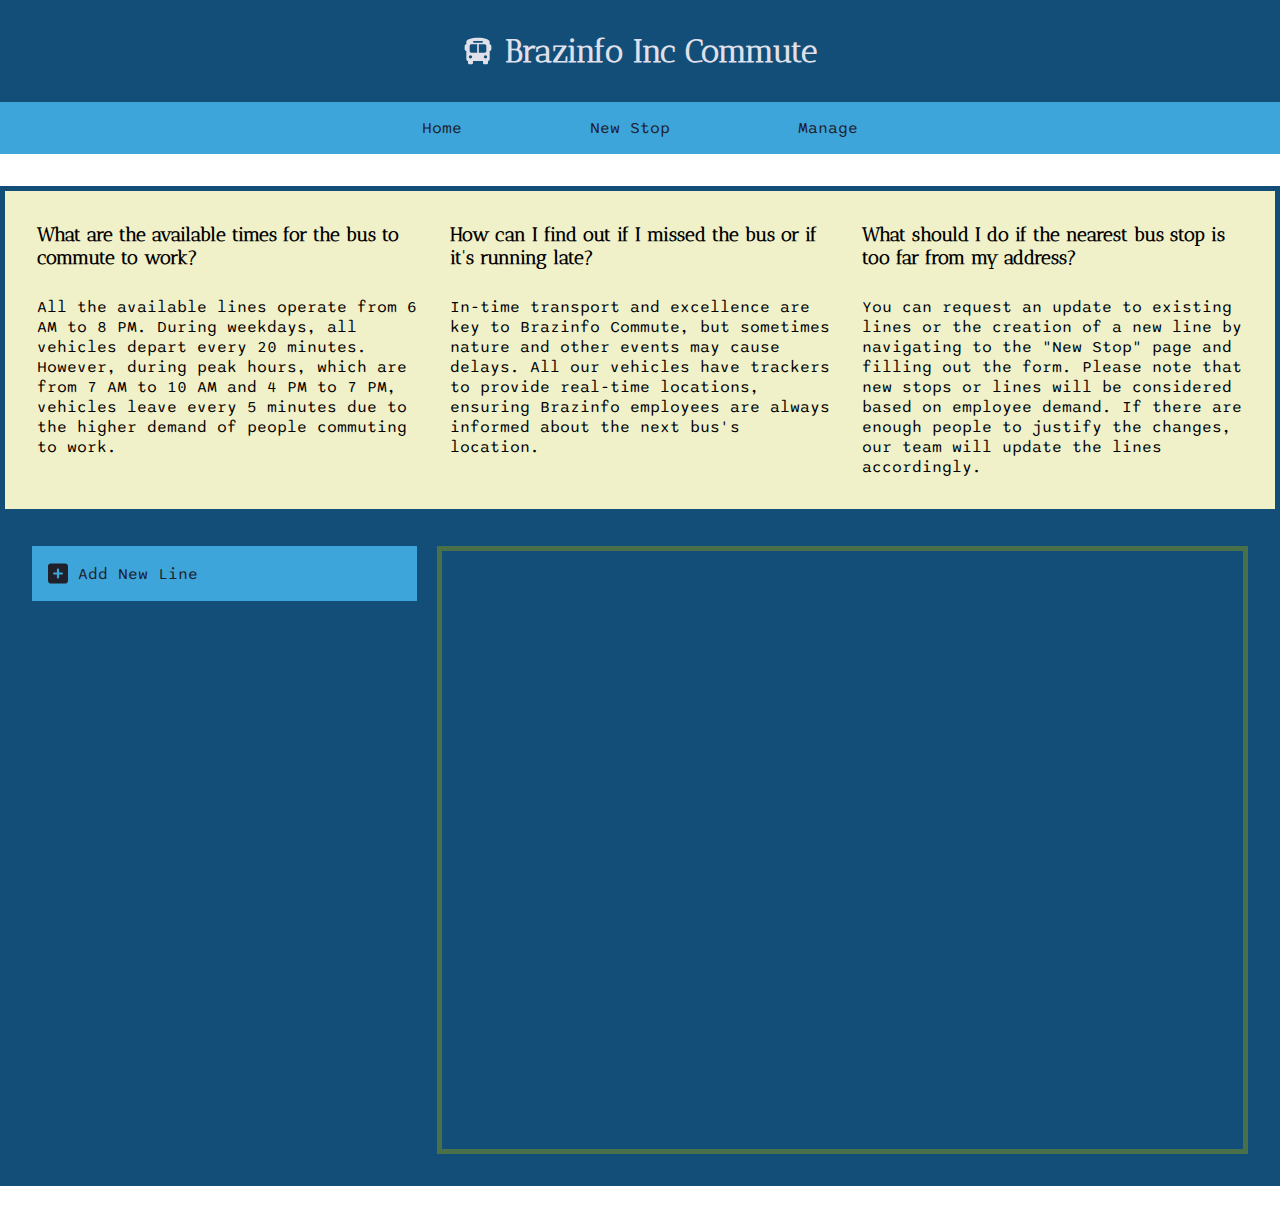
==== project/index.html @ 9173f8b9 "creating content and styles to my project" ====
<!DOCTYPE html>
<html lang="en">

<head>
    <meta charset="UTF-8">
    <meta name="viewport" content="width=device-width, initial-scale=1.0">
    <meta name="description" content="WDD131 Final Project Home Page">
    <meta name="author" content="Adler M Orteney">

    <title>Brazinfo Inc Commute</title>


    <link rel="stylesheet" href="styles/home.css">
</head>

<body>
    <header>
        <section class="logo">
            <img src="images/bus-solid.svg" alt="Site Logo" width="30" class="desktop" loading="lazy">
            <h1>
                Brazinfo Inc Commute
            </h1>
        </section>
        <nav>
            <ul>
                <li><a href="#">Home</a></li>
                <li><a href="#">New Stop</a></li>
                <li><a href="#">Manage</a></li>
            </ul>
        </nav>
    </header>

    <main>
        <section class="questions">
            <section class="question_card">
                <h3>What are the available times for the bus to commute to work?</h3>
                <p>
                    All the available lines operate from 6 AM to 8 PM. During weekdays, all vehicles depart every 20
                    minutes. However, during peak hours, which are from 7 AM to 10 AM and 4 PM to 7 PM, vehicles leave
                    every 5 minutes due to the higher demand of people commuting to work.
                </p>
            </section>
            <section class="question_card">
                <h3>How can I find out if I missed the bus or if it's running late?</h3>
                <p>
                    In-time transport and excellence are key to Brazinfo Commute, but sometimes nature and other events
                    may cause delays. All our vehicles have trackers to provide real-time locations, ensuring Brazinfo
                    employees are always informed about the next bus's location.
                </p>
            </section>
            <section class="question_card">
                <h3>What should I do if the nearest bus stop is too far from my address?</h3>
                <p>
                    You can request an update to existing lines or the creation of a new line by navigating to the "New
                    Stop" page and filling out the form. Please note that new stops or lines will be considered based on
                    employee demand. If there are enough people to justify the changes, our team will update the lines
                    accordingly.
                </p>
            </section>
        </section>

        <section class="lines">
            <section class="line_list">
                <nav>
                    <ul id="lineList">
                        <li>
                            <a href="siteplan.html">
                                <img src="images/square-plus-solid.svg" alt="Site Logo" width="20" loading="lazy">
                                Add New Line
                            </a>
                        </li>
                    </ul>
                </nav>
            </section>
            <section class="line_info">
                <iframe src="https://www.google.com/maps/embed" allowfullscreen="" loading="lazy"
                    referrerpolicy="no-referrer-when-downgrade" id="busStopAddress"></iframe>
            </section>
        </section>
    </main>

    <footer></footer>

    <script src="scripts/index.js" defer></script>
</body>

</html>
---- project/styles/home.css ----
@import url('https://fonts.googleapis.com/css2?family=Antic+Didone&family=Sono:wght@200..800&display=swap');

:root {
  --font-mono: 'Sono', sans-serif, monospace;
  --font-serif: 'Antic Didone', serif;

  --dark-blue: #124e78;
  --light-blue: #3da5d9;
  --dark-green: #497048;
  --sand: #f0f0c9;
  --salmon: #e15a51;

  --white: #e0e0ea;
  --black: #20202a;
}

* {
  margin: 0;
  padding: 0;
  box-sizing: border-box;
  font-family: var(--font-mono);
  /* font-weight: 600; */
}

h1,
h2,
h3,
h4,
h5,
h6,
span {
  font-family: var(--font-serif);
}

.serif {
  font-family: var(--font-serif);
}

header {
  background-color: var(--dark-blue);
}

header > section.logo {
  display: flex;
  justify-content: center;
  padding: 2em 0;
}
header > section.logo > img {
  color: white;
  margin-right: 0.8em;
}

header > section.logo > h1 {
  color: var(--white);
  font-size: 2em;
}

header > nav {
  background-color: var(--light-blue);
}

header > nav > ul {
  display: flex;
  justify-content: center;
}

header > nav > ul > li {
  list-style: none;
}

header > nav > ul > li > a {
  display: block;
  padding: 1em 2em;
  margin: 0 2em;
  color: var(--black);
  text-decoration: none;
}

header > nav > ul > li > a:hover {
  background-color: var(--sand);
  box-shadow: inset 0 -10px 5px -10px var(--salmon);
}

main {
  max-width: 1366px;
  margin: 2em auto;
}

main > section.questions {
  background-color: var(--sand);
  border: 5px solid var(--dark-blue);
  padding: 1em;
  display: grid;
  grid-template-columns: repeat(3, 1fr);
  grid-template-rows: 1fr;
}

main > section.questions > section.question_card {
  margin: 1em;
}

main > section.questions > section.question_card > h3 {
  margin-bottom: 1.5em;
}

main > section.lines {
  background-color: var(--dark-blue);
  padding: 2em;

  display: grid;
  grid-template-columns: 1fr 2fr;
}

main > section.lines > section.line_list {
  width: 95%;
}

main > section.lines > section.line_list > nav {
  height: 98%;
}

main > section.lines > section.line_list > nav > ul {
  background-color: var(--light-blue);
}

main > section.lines > section.line_list > nav > ul > li {
  list-style: none;
}

main > section.lines > section.line_list > nav > ul > li > a {
  display: block;
  padding: 1em;

  color: var(--black);
  text-decoration: none;

  display: flex;
  justify-content: start;
  align-items: center;
}

main > section.lines > section.line_list > nav > ul > li > a > img {
  margin-right: 10px;
}

main > section.lines > section.line_list > nav > ul > li > a.active {
  color: var(--sand);
  background-color: var(--dark-green);
  width: 107%;
}

main > section.lines > section.line_list > nav > ul > li > a:hover {
  background-color: var(--sand);
  border: 1px solid var(--dark-green);
  color: var(--black);
}

main > section.lines > section.line_info {
  border: 5px solid var(--dark-green);
  min-height: 38rem;

  min-width: 30rem;
}

main > section.lines > section.line_info > iframe#busStopAddress {
  width: 100%;
  height: 100%;
  border: none;
}
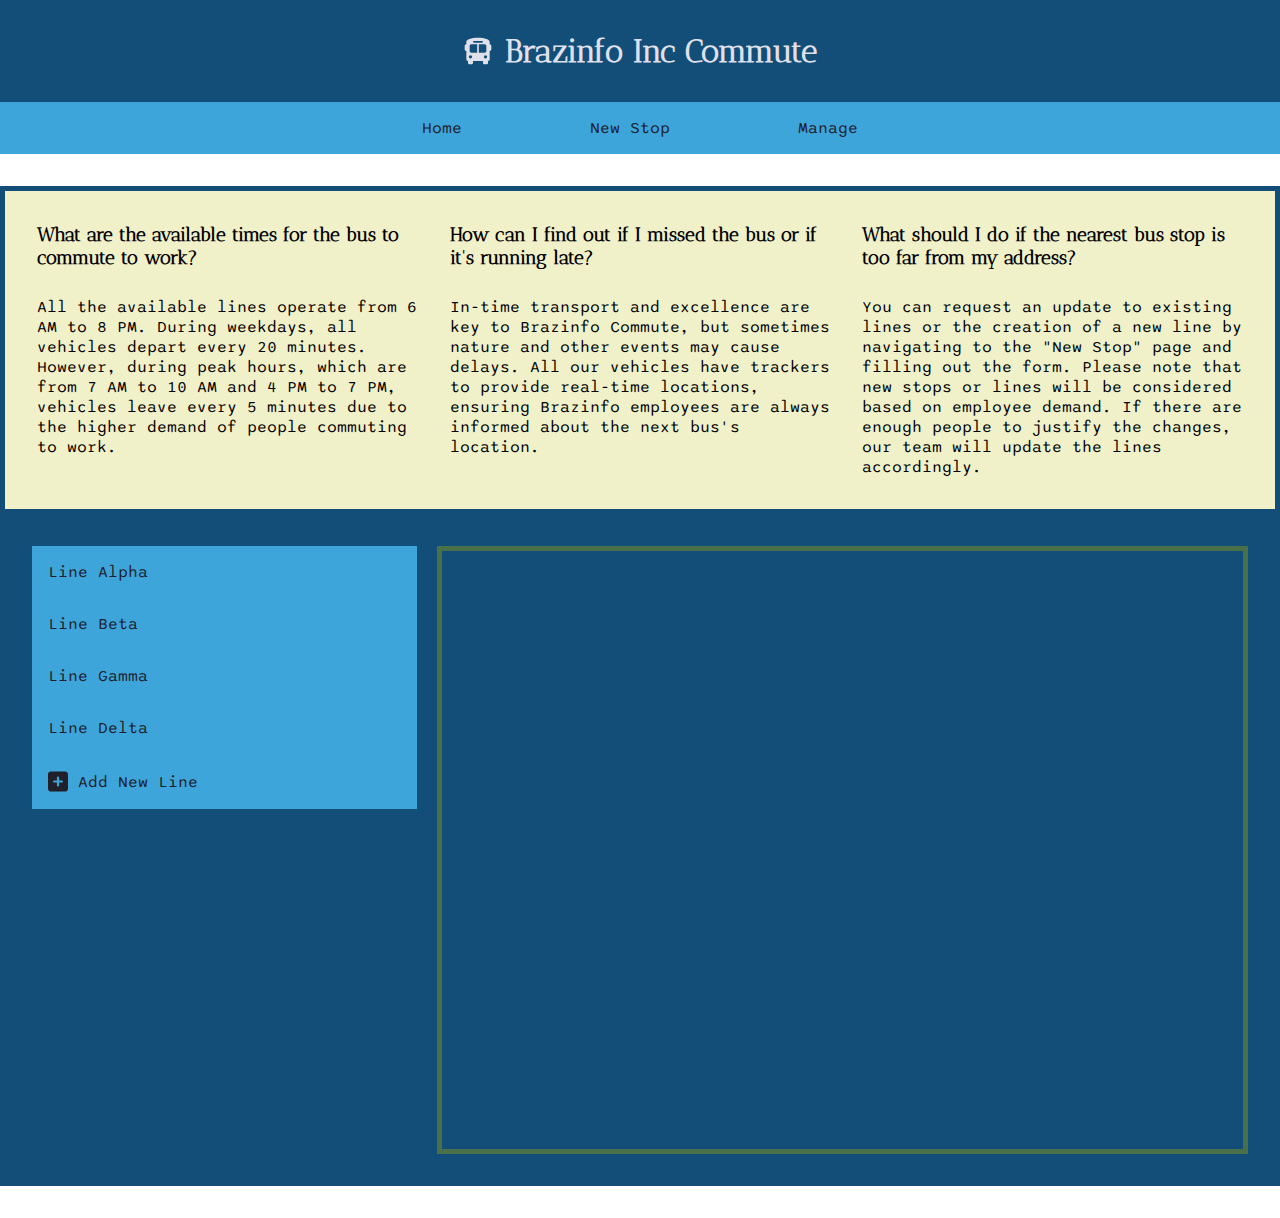
==== commit d0976893: "format index.html and created project form" ====
--- a/project/index.html
+++ b/project/index.html
@@ -24,7 +24,7 @@
         <nav>
             <ul>
                 <li><a href="#">Home</a></li>
-                <li><a href="#">New Stop</a></li>
+                <li><a href="form.html">New Stop</a></li>
                 <li><a href="#">Manage</a></li>
             </ul>
         </nav>
@@ -79,7 +79,9 @@
         </section>
     </main>
 
-    <footer></footer>
+    <footer>
+        
+    </footer>
 
     <script src="scripts/index.js" defer></script>
 </body>
--- a/project/styles/home.css
+++ b/project/styles/home.css
@@ -146,7 +146,7 @@
 main > section.lines > section.line_list > nav > ul > li > a.active {
   color: var(--sand);
   background-color: var(--dark-green);
-  width: 107%;
+  width: 106%;
 }
 
 main > section.lines > section.line_list > nav > ul > li > a:hover {
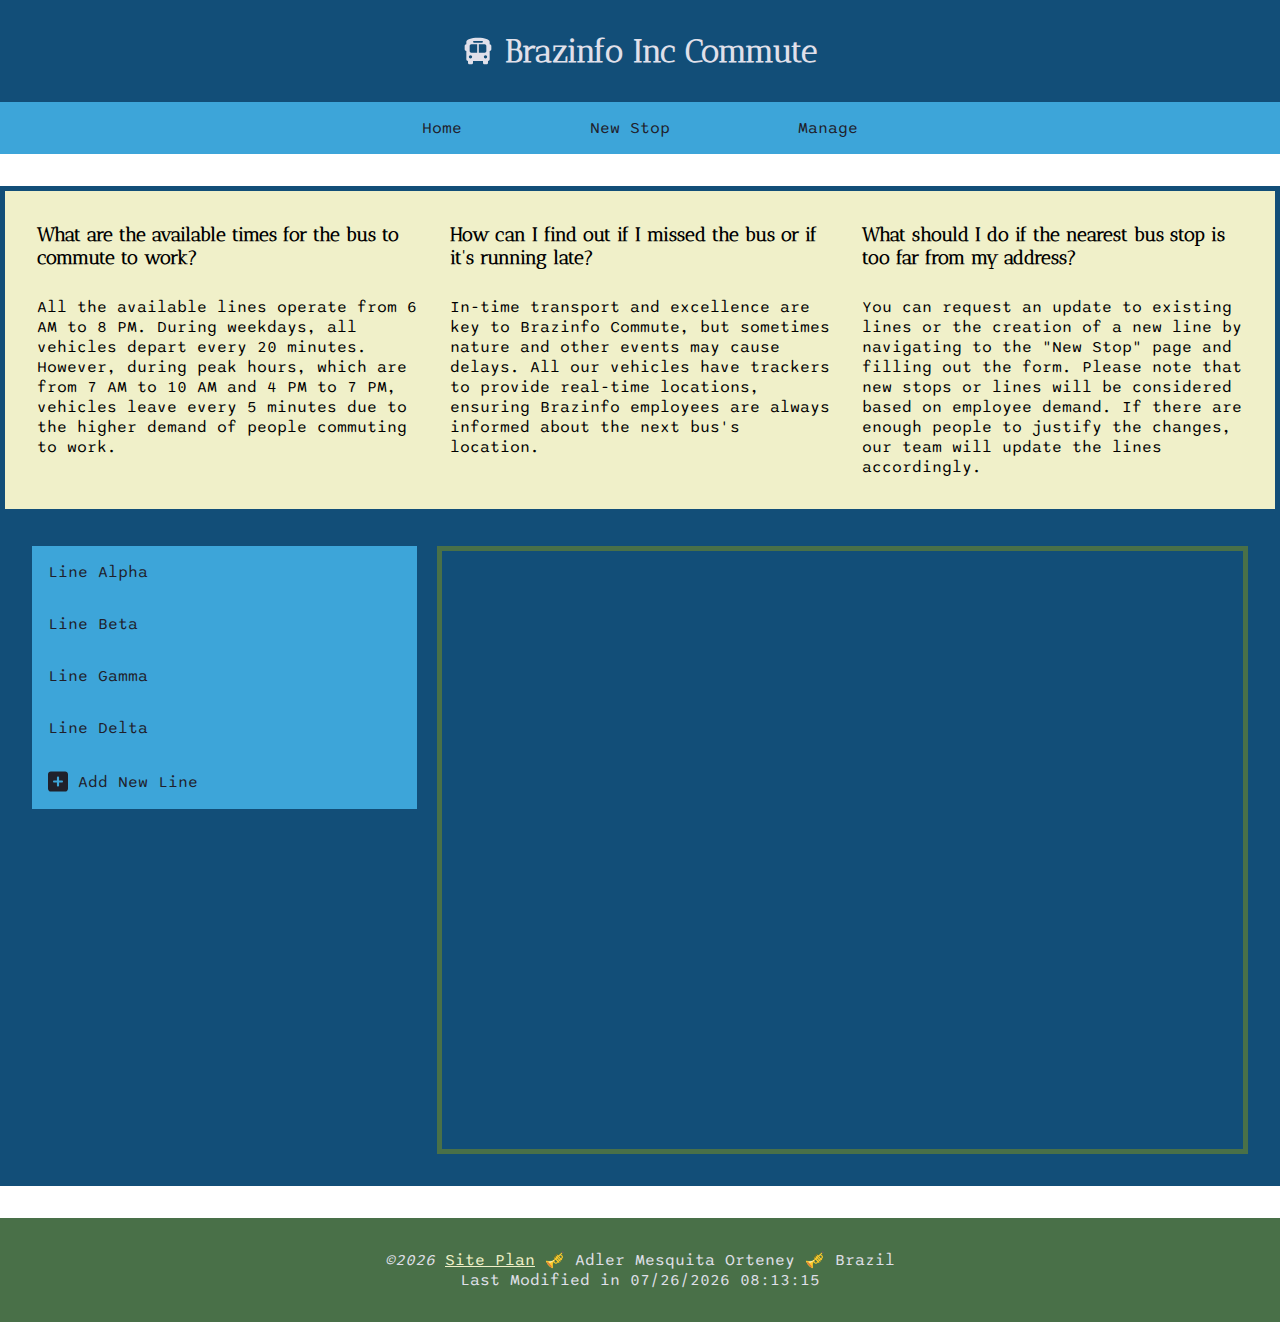
==== commit c6e25272: "breaking header and footer css in files" ====
--- a/project/index.html
+++ b/project/index.html
@@ -10,7 +10,9 @@
     <title>Brazinfo Inc Commute</title>
 
 
+    <link rel="stylesheet" href="styles/header.css">
     <link rel="stylesheet" href="styles/home.css">
+    <link rel="stylesheet" href="styles/footer.css">
 </head>
 
 <body>
@@ -80,9 +82,11 @@
     </main>
 
     <footer>
-        
+        <p> <em id="currentYear"></em> <a href="siteplan.html">Site Plan</a> 🎺 Adler Mesquita Orteney 🎺 Brazil</p>
+        <p id="lastModified"></p>
     </footer>
 
+    <script src="../scripts/getdates.js" defer></script>
     <script src="scripts/index.js" defer></script>
 </body>
 
--- a/project/styles/header.css
+++ b/project/styles/header.css
@@ -0,0 +1,54 @@
+:root {
+  --dark-blue: #124e78;
+  --light-blue: #3da5d9;
+  --dark-green: #497048;
+  --sand: #f0f0c9;
+  --salmon: #e15a51;
+
+  --white: #e0e0ea;
+  --black: #20202a;
+}
+
+header {
+  background-color: var(--dark-blue);
+}
+
+header > section.logo {
+  display: flex;
+  justify-content: center;
+  padding: 2em 0;
+}
+header > section.logo > img {
+  margin-right: 0.8em;
+}
+
+header > section.logo > h1 {
+  color: var(--white);
+  font-size: 2em;
+}
+
+header > nav {
+  background-color: var(--light-blue);
+}
+
+header > nav > ul {
+  display: flex;
+  justify-content: center;
+}
+
+header > nav > ul > li {
+  list-style: none;
+}
+
+header > nav > ul > li > a {
+  display: block;
+  padding: 1em 2em;
+  margin: 0 2em;
+  color: var(--black);
+  text-decoration: none;
+}
+
+header > nav > ul > li > a:hover {
+  background-color: var(--sand);
+  box-shadow: inset 0 -10px 5px -10px var(--salmon);
+}
--- a/project/styles/home.css
+++ b/project/styles/home.css
@@ -36,134 +36,93 @@
   font-family: var(--font-serif);
 }
 
-header {
-  background-color: var(--dark-blue);
+/* Main Content */
+
+@media screen and (min-width: 45em) {
+  main {
+    max-width: 1366px;
+    margin: 2em auto;
+  }
+
+  main > section.questions {
+    background-color: var(--sand);
+    border: 5px solid var(--dark-blue);
+    padding: 1em;
+    display: grid;
+    grid-template-columns: repeat(3, 1fr);
+    grid-template-rows: 1fr;
+  }
+
+  main > section.questions > section.question_card {
+    margin: 1em;
+  }
+
+  main > section.questions > section.question_card > h3 {
+    margin-bottom: 1.5em;
+  }
+
+  main > section.lines {
+    background-color: var(--dark-blue);
+    padding: 2em;
+
+    display: grid;
+    grid-template-columns: 1fr 2fr;
+  }
+
+  main > section.lines > section.line_list {
+    width: 95%;
+  }
+
+  main > section.lines > section.line_list > nav {
+    height: 98%;
+  }
+
+  main > section.lines > section.line_list > nav > ul {
+    background-color: var(--light-blue);
+  }
+
+  main > section.lines > section.line_list > nav > ul > li {
+    list-style: none;
+  }
+
+  main > section.lines > section.line_list > nav > ul > li > a {
+    display: block;
+    padding: 1em;
+
+    color: var(--black);
+    text-decoration: none;
+
+    display: flex;
+    justify-content: start;
+    align-items: center;
+  }
+
+  main > section.lines > section.line_list > nav > ul > li > a > img {
+    margin-right: 10px;
+  }
+
+  main > section.lines > section.line_list > nav > ul > li > a.active {
+    color: var(--sand);
+    background-color: var(--dark-green);
+    width: 106%;
+  }
+
+  main > section.lines > section.line_list > nav > ul > li > a:hover {
+    background-color: var(--sand);
+    border: 1px solid var(--dark-green);
+    color: var(--black);
+  }
+
+  main > section.lines > section.line_info {
+    border: 5px solid var(--dark-green);
+    min-height: 38rem;
+
+    min-width: 30rem;
+  }
+
+  main > section.lines > section.line_info > iframe#busStopAddress {
+    width: 100%;
+    height: 100%;
+    border: none;
+  }
 }
-
-header > section.logo {
-  display: flex;
-  justify-content: center;
-  padding: 2em 0;
-}
-header > section.logo > img {
-  color: white;
-  margin-right: 0.8em;
-}
-
-header > section.logo > h1 {
-  color: var(--white);
-  font-size: 2em;
-}
-
-header > nav {
-  background-color: var(--light-blue);
-}
-
-header > nav > ul {
-  display: flex;
-  justify-content: center;
-}
-
-header > nav > ul > li {
-  list-style: none;
-}
-
-header > nav > ul > li > a {
-  display: block;
-  padding: 1em 2em;
-  margin: 0 2em;
-  color: var(--black);
-  text-decoration: none;
-}
-
-header > nav > ul > li > a:hover {
-  background-color: var(--sand);
-  box-shadow: inset 0 -10px 5px -10px var(--salmon);
-}
-
-main {
-  max-width: 1366px;
-  margin: 2em auto;
-}
-
-main > section.questions {
-  background-color: var(--sand);
-  border: 5px solid var(--dark-blue);
-  padding: 1em;
-  display: grid;
-  grid-template-columns: repeat(3, 1fr);
-  grid-template-rows: 1fr;
-}
-
-main > section.questions > section.question_card {
-  margin: 1em;
-}
-
-main > section.questions > section.question_card > h3 {
-  margin-bottom: 1.5em;
-}
-
-main > section.lines {
-  background-color: var(--dark-blue);
-  padding: 2em;
-
-  display: grid;
-  grid-template-columns: 1fr 2fr;
-}
-
-main > section.lines > section.line_list {
-  width: 95%;
-}
-
-main > section.lines > section.line_list > nav {
-  height: 98%;
-}
-
-main > section.lines > section.line_list > nav > ul {
-  background-color: var(--light-blue);
-}
-
-main > section.lines > section.line_list > nav > ul > li {
-  list-style: none;
-}
-
-main > section.lines > section.line_list > nav > ul > li > a {
-  display: block;
-  padding: 1em;
-
-  color: var(--black);
-  text-decoration: none;
-
-  display: flex;
-  justify-content: start;
-  align-items: center;
-}
-
-main > section.lines > section.line_list > nav > ul > li > a > img {
-  margin-right: 10px;
-}
-
-main > section.lines > section.line_list > nav > ul > li > a.active {
-  color: var(--sand);
-  background-color: var(--dark-green);
-  width: 106%;
-}
-
-main > section.lines > section.line_list > nav > ul > li > a:hover {
-  background-color: var(--sand);
-  border: 1px solid var(--dark-green);
-  color: var(--black);
-}
-
-main > section.lines > section.line_info {
-  border: 5px solid var(--dark-green);
-  min-height: 38rem;
-
-  min-width: 30rem;
-}
-
-main > section.lines > section.line_info > iframe#busStopAddress {
-  width: 100%;
-  height: 100%;
-  border: none;
-}
--- a/project/styles/footer.css
+++ b/project/styles/footer.css
@@ -0,0 +1,22 @@
+:root {
+  --dark-blue: #124e78;
+  --light-blue: #3da5d9;
+  --dark-green: #497048;
+  --sand: #f0f0c9;
+  --salmon: #e15a51;
+
+  --white: #e0e0ea;
+  --black: #20202a;
+}
+
+footer {
+  background-color: var(--dark-green);
+  color: var(--white);
+
+  text-align: center;
+  padding: 2em;
+}
+
+footer > p > a {
+  color: var(--sand);
+}
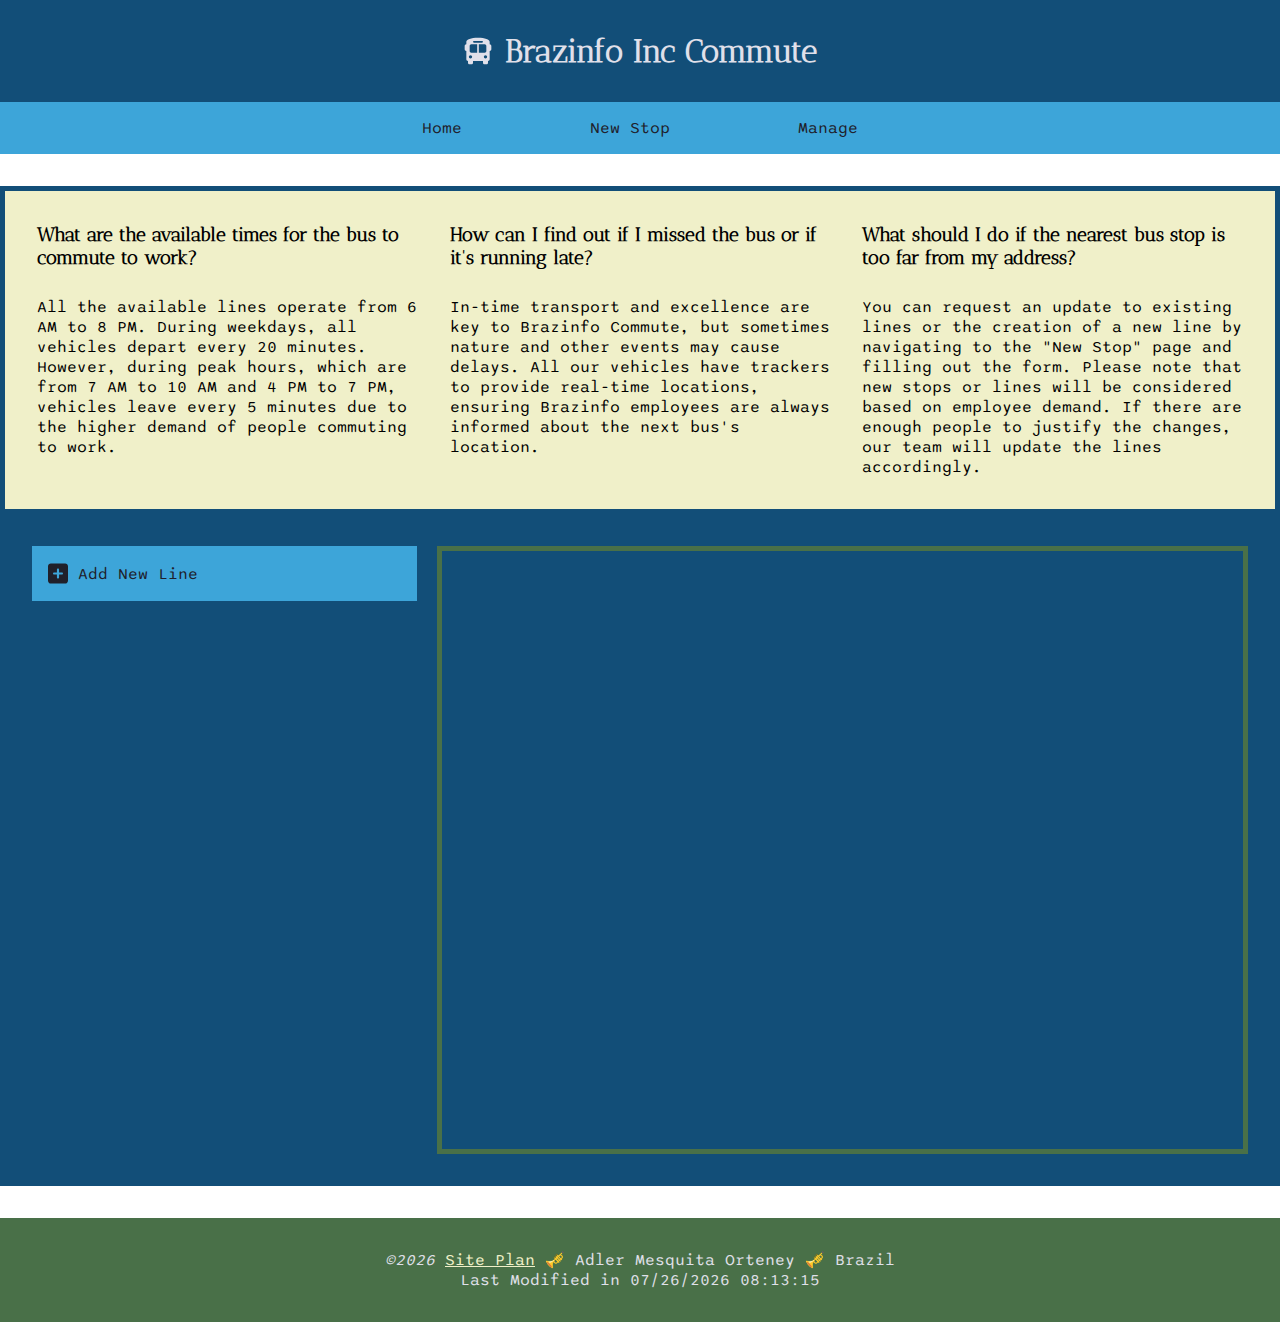
==== commit 940f5a83: "Adding localStorage reading and writing" ====
--- a/project/index.html
+++ b/project/index.html
@@ -27,7 +27,7 @@
             <ul>
                 <li><a href="#">Home</a></li>
                 <li><a href="form.html">New Stop</a></li>
-                <li><a href="#">Manage</a></li>
+                <li><a href="login.html">Manage</a></li>
             </ul>
         </nav>
     </header>
@@ -66,7 +66,7 @@
                 <nav>
                     <ul id="lineList">
                         <li>
-                            <a href="siteplan.html">
+                            <a href="login.html">
                                 <img src="images/square-plus-solid.svg" alt="Site Logo" width="20" loading="lazy">
                                 Add New Line
                             </a>
--- a/project/styles/header.css
+++ b/project/styles/header.css
@@ -52,3 +52,9 @@
   background-color: var(--sand);
   box-shadow: inset 0 -10px 5px -10px var(--salmon);
 }
+
+@media screen and (max-width: 37.5rem) {
+  header > nav > ul {
+    flex-direction: column;
+  }
+}
--- a/project/styles/home.css
+++ b/project/styles/home.css
@@ -38,91 +38,165 @@
 
 /* Main Content */
 
-@media screen and (min-width: 45em) {
-  main {
-    max-width: 1366px;
-    margin: 2em auto;
-  }
-
+main {
+  max-width: 1366px;
+  margin: 2em auto;
+}
+
+main > section.questions {
+  background-color: var(--sand);
+  border: 5px solid var(--dark-blue);
+  padding: 1em;
+  display: grid;
+  grid-template-columns: repeat(3, 1fr);
+  grid-template-rows: 1fr;
+}
+
+main > section.questions > section.question_card {
+  margin: 1em;
+}
+
+main > section.questions > section.question_card > h3 {
+  margin-bottom: 1.5em;
+}
+
+main > section.lines {
+  background-color: var(--dark-blue);
+  padding: 2em;
+
+  display: grid;
+  grid-template-columns: 1fr 2fr;
+}
+
+main > section.lines > section.line_list {
+  width: 95%;
+}
+
+main > section.lines > section.line_list > nav {
+  height: 98%;
+}
+
+main > section.lines > section.line_list > nav > ul {
+  background-color: var(--light-blue);
+}
+
+main > section.lines > section.line_list > nav > ul > li {
+  list-style: none;
+}
+
+main > section.lines > section.line_list > nav > ul > li > a {
+  display: block;
+  padding: 1em;
+
+  color: var(--black);
+  text-decoration: none;
+
+  display: flex;
+  justify-content: start;
+  align-items: center;
+}
+
+main > section.lines > section.line_list > nav > ul > li > a > img {
+  margin-right: 10px;
+}
+
+main > section.lines > section.line_list > nav > ul > li > a.active {
+  color: var(--sand);
+  background-color: var(--dark-green);
+  width: 106%;
+}
+
+main > section.lines > section.line_list > nav > ul > li > a:hover {
+  background-color: var(--sand);
+  border: 1px solid var(--dark-green);
+  color: var(--black);
+}
+
+main > section.lines > section.line_info {
+  border: 5px solid var(--dark-green);
+  min-height: 38rem;
+
+  min-width: 20rem;
+}
+
+main > section.lines > section.line_info > iframe#busStopAddress {
+  min-width: 100%;
+  height: 100%;
+  border: none;
+}
+
+@media screen and (max-width: 45rem) {
   main > section.questions {
-    background-color: var(--sand);
+    display: grid;
+    grid-template-columns: 1fr;
+    grid-template-rows: repeat(3, 1fr);
+    border: none;
+    padding: 0;
+  }
+
+  main > section.questions > section.question_card {
     border: 5px solid var(--dark-blue);
-    padding: 1em;
+    padding: 2em;
+    margin: 0;
+    border-bottom: 0;
+  }
+
+  main > section.lines {
     display: grid;
-    grid-template-columns: repeat(3, 1fr);
-    grid-template-rows: 1fr;
-  }
-
-  main > section.questions > section.question_card {
-    margin: 1em;
-  }
-
-  main > section.questions > section.question_card > h3 {
-    margin-bottom: 1.5em;
-  }
-
-  main > section.lines {
-    background-color: var(--dark-blue);
-    padding: 2em;
-
-    display: grid;
-    grid-template-columns: 1fr 2fr;
+    grid-template-columns: 1fr;
+    grid-template-rows: 1fr 2fr;
   }
 
   main > section.lines > section.line_list {
-    width: 95%;
-  }
-
-  main > section.lines > section.line_list > nav {
-    height: 98%;
-  }
-
-  main > section.lines > section.line_list > nav > ul {
-    background-color: var(--light-blue);
-  }
-
-  main > section.lines > section.line_list > nav > ul > li {
-    list-style: none;
-  }
-
-  main > section.lines > section.line_list > nav > ul > li > a {
-    display: block;
-    padding: 1em;
-
-    color: var(--black);
-    text-decoration: none;
-
-    display: flex;
-    justify-content: start;
-    align-items: center;
-  }
-
-  main > section.lines > section.line_list > nav > ul > li > a > img {
-    margin-right: 10px;
+    width: 100%;
   }
 
   main > section.lines > section.line_list > nav > ul > li > a.active {
-    color: var(--sand);
-    background-color: var(--dark-green);
-    width: 106%;
-  }
-
-  main > section.lines > section.line_list > nav > ul > li > a:hover {
-    background-color: var(--sand);
-    border: 1px solid var(--dark-green);
-    color: var(--black);
-  }
-
-  main > section.lines > section.line_info {
-    border: 5px solid var(--dark-green);
-    min-height: 38rem;
-
-    min-width: 30rem;
-  }
-
-  main > section.lines > section.line_info > iframe#busStopAddress {
     width: 100%;
-    height: 100%;
-    border: none;
-  }
-}
+  }
+}
+
+/* Form stylings */
+
+main > form {
+  background-color: var(--sand);
+  padding: 1rem;
+
+  max-width: 25rem;
+  max-width: 37.5rem;
+  margin: 0 auto;
+
+  display: flex;
+  flex-direction: column;
+
+  justify-content: center;
+  align-items: center;
+
+  border: 5px solid var(--dark-blue);
+}
+
+main > form > * {
+  width: 50%;
+}
+
+main > form > label {
+  margin: 0.5rem;
+}
+
+main > form > label > input {
+  padding: 0.5rem 0.8rem;
+  width: 100%;
+}
+
+main > form > input[type='submit'] {
+  padding: 1rem;
+  margin: 1rem;
+
+  background-color: var(--dark-green);
+  color: var(--white);
+}
+
+main > form > label > span {
+  color: var(--salmon);
+  font-weight: bolder;
+}
